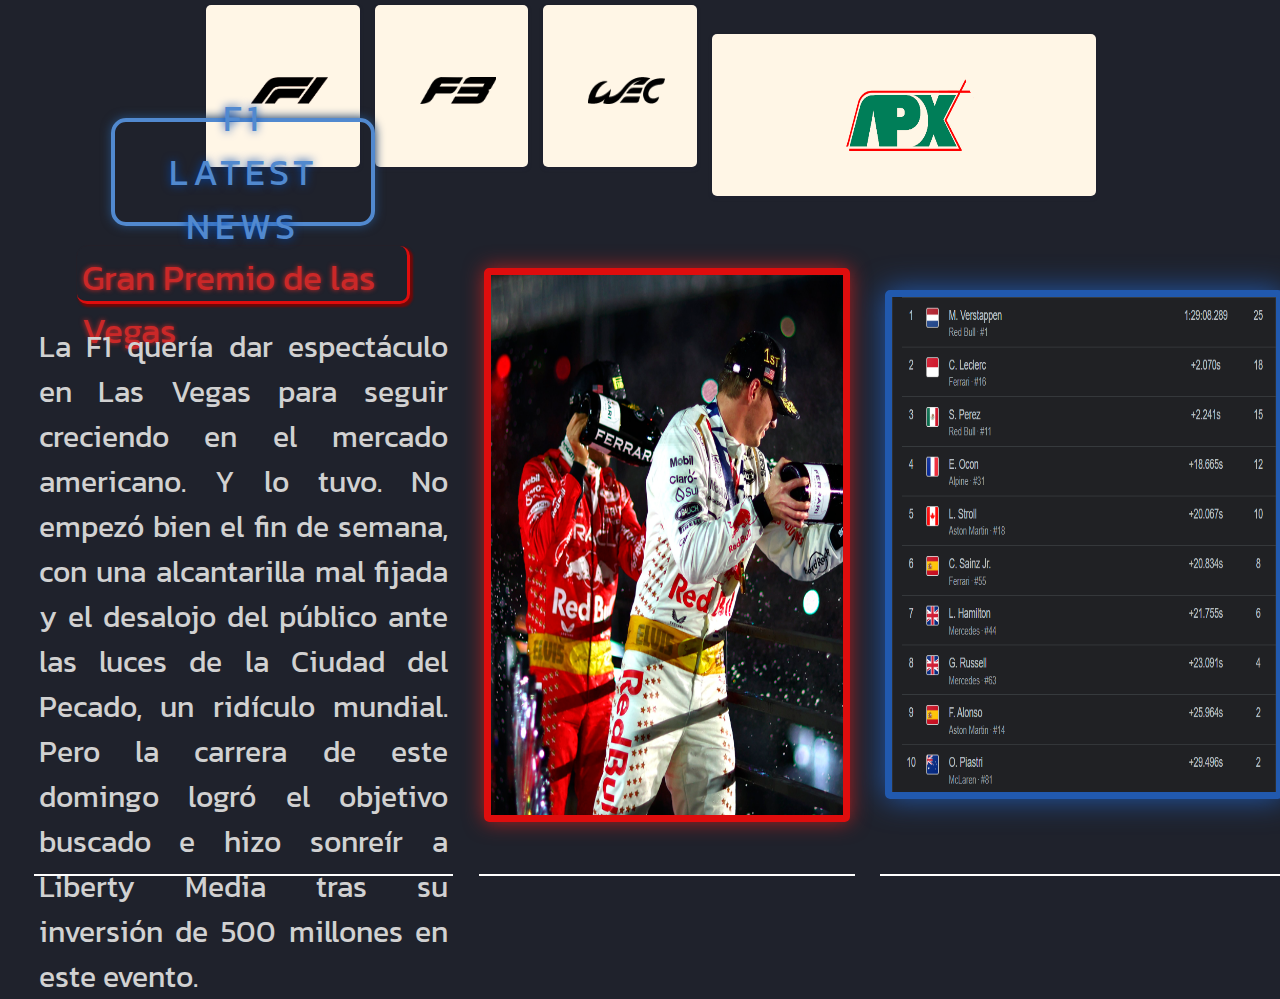
==== f1.html @ b7cca94f "V1" ====
<!DOCTYPE html>
<html lang="es">

<head>
  <meta charset="UTF-8">
  <meta name="viewport" content="width=device-width, initial-scale=1.0">
  <title>ApexRev</title>
  <!--Enlazo los estilos-->
  <link rel="stylesheet" href="styles/styles_f1.css">
  <!--Icono-->
  <link rel="icon" href="images/favicon-apex.png" type="image/x-icon">
  <!--Utilizo fuente de Google Fonts-->
  <link rel="preconnect" href="https://fonts.googleapis.com">
  <link rel="preconnect" href="https://fonts.gstatic.com" crossorigin>
  <link href="https://fonts.googleapis.com/css2?family=Kanit:wght@400&display=swap" rel="stylesheet">

</head>

<body>
  <!--Pagina de f1, tiene la misma estructura que la pagina inicial -->
  <div class="contenedorb">
    <div class="contenedorcabecera">
      <div class="contenedormenu">
        <div class="main">
          <div class="up">
            <a href="f1.html">
            <button class="card1">
              <img class="f1" src="images/F1.png">
            </button>
          </a>
          </div>
          <div class="down">
            <a href="f3.html">
            <button class="card3">
              <img class="f3" src="images/F3.png">
            </button>
            </a>
            <a href="wec.html">
            <button class="card4">
              <img class="wec" src="images/WEC.png">
            </button>
            </a>
            <a href="inicio.html">
            <button class="card5">
              <img class="apxrevmini" src="images/APXREV MINI.png">
            </button>
            </a>         
          </div>
        </div>
      </div>
    </div>
    <!--Seccion de noticias-->
    <div class="pagnews">
      <section class="news">
        <div class="titulonews">F1 <br>LATEST NEWS</div>
        <div class="tituloarticulo">
          Gran Premio de las Vegas
        </div>
        <div class="articulo">
          La F1 quería dar espectáculo en Las Vegas para seguir creciendo en el mercado americano. Y lo tuvo. No empezó bien el fin de semana, con 
          una alcantarilla mal fijada y el desalojo del público ante las luces de la Ciudad del Pecado, un ridículo mundial. 
          Pero la carrera de este domingo logró el objetivo buscado e hizo sonreír a Liberty Media tras su inversión de 500 millones en este evento. 
        </div>  
        <!--Imagenes-->   
      </section>      
      <section class="news"><img class="vegaslayout" src="images//f1-m/podiovegas.png"></section>
      <section class="news"><img class="vegasresult" src="images/f1-m/RESULTVEGAS.png"></section>
    </div>
  </div>
</body>

</html>
---- styles/styles_f1.css ----
* {
  margin: 0;
  padding: 0;
}

body {
  background-color: #1F222C;
}

.contenedorb {
  display: flex;
  width: 97vw;
  height: 99vh;
  flex-direction: column;
}

.contenedorcabecera {
  display: flex;
  justify-content: center;
  align-items: center;
  height: 20vh;
  width: 97vw;
  padding-bottom: 5px;
  margin-top: 2vh;
}

.contenedormenu {
  display: flex;
  justify-content: center;
  align-items: center;
  font-family: 'Acumin', sans-serif;
  font-size: 150px;
  color: #ffffff;
  width: 90vw;
  height: 20vh;
  margin-left: 0.4em;
}

.main {
  display: flex;
  flex-direction: row;
  gap: 0.1em;
}

.up {
  display: flex;
  flex-direction: row;
  gap: 0.1em;
}

.down {
  display: flex;
  flex-direction: row;
  gap: 0.1em
}

.card1 {
  width: 12vw;
  height: 18vh;
  outline: none;
  border: none;
  background: #fff6e6;
  box-shadow: rgba(50, 50, 93, 0.25) 0px 2px 5px -1px, rgba(0, 0, 0, 0.3) 0px 1px 3px -1px;
  transition: .2s ease-in-out;
  border-radius: 5px;
}

.f1 {
  width: 6vw;
  height: 3vh;
  margin-top: 1em;
  margin-left: 1em;
}

.card2 {
  width: 12vw;
  height: 18vh;
  outline: none;
  border: none;
  background: #fff6e6;
  box-shadow: rgba(50, 50, 93, 0.25) 0px 2px 5px -1px, rgba(0, 0, 0, 0.3) 0px 1px 3px -1px;
  transition: .2s ease-in-out;
  border-radius: 5px;

}

.f2 {
  width: 6vw;
  height: 3vh;
  margin-top: 1em;
  margin-left: 1em;
}

.card3 {
  width: 12vw;
  height: 18vh;
  outline: none;
  border: none;
  background: #fff6e6;
  box-shadow: #32325d40 0px 2px 5px -1px, rgba(0, 0, 0, 0.3) 0px 1px 3px -1px;
  transition: .2s ease-in-out;
  border-radius: 5px;

}

.f3 {
  width: 6vw;
  height: 3vh;
  margin-top: 1em;
  margin-left: 1em;
}

.card4 {
  width: 12vw;
  height: 18vh;
  outline: none;
  border: none;
  background: #fff6e6;
  box-shadow: rgba(50, 50, 93, 0.25) 0px 2px 5px -1px, rgba(0, 0, 0, 0.3) 0px 1px 3px -1px;
  transition: .2s ease-in-out;
  border-radius: 5px;

}

.wec {
  width: 6vw;
  height: 3vh;
  margin-top: 1em;
  margin-left: 1em;
}

.card5 {
  width: 30vw;
  height: 18vh;
  outline: none;
  border: none;
  margin-top: 7.5vh;
  background: #fff6e6;
  box-shadow: rgba(50, 50, 93, 0.25) 0px 2px 5px -1px, rgba(0, 0, 0, 0.3) 0px 1px 3px -1px;
  transition: .2s ease-in-out;
  border-radius: 5px;
}

.apxrevmini {
  width: 10vw;
  height: 10vh;
  margin-top: 1em;
  margin-left: 1em;
}

.card1:hover {
  cursor: pointer;
  scale: 1.02;
  background-color: #ff1d01;
  box-shadow: #ff1d01 0 0 10px 0;
}

.card1:active {
  cursor: pointer;
  scale: 1.1;
  background-color: #ff1d01;
}

.card2:hover {
  cursor: pointer;
  scale: 1.02;
  background-color: #0090d0;
  box-shadow: #0090d0 0 0 10px 0;
}

.card2:active {
  cursor: pointer;
  scale: 1.1;
  background-color: #0090d0;
}

.card3:hover {
  cursor: pointer;
  scale: 1.02;
  background-color: #d00000;
  box-shadow: #d00000 0 0 10px 0;
  
}

.card3:active {
  cursor: pointer;
  scale: 1.1;
  background-color: #d00000;
}

.card4:hover {
  cursor: pointer;
  scale: 1.02;
  background-color: #0046ac;
  box-shadow: #0046ac 0 0 10px 0;

}

.card4:active {
  cursor: pointer;
  scale: 1.1;
  background-color: #0046ac;
}

.card5:hover {
  cursor: pointer;
  scale: 1.02;
  background-color: #71c0f5;
  box-shadow: #71c0f5 0 0 10px 0;

}

.card5:active {
  cursor: pointer;
  scale: 1.1;
  background-color: #999999;
}

.pagnews {
  display: flex;
  flex-direction: row;
  width: 97vw;
  height: 80vh;
  margin-left:1.3em;
}

.news {
  display: flex;
  flex-direction: row;
  justify-content: center;
  align-items: center;
  margin: 0.8em;
  width: 32vw;
  height: 72vh;
  padding: 5px;
  color: whitesmoke;
  flex-direction: column;
  border-bottom: 2px solid white;
}

.titulonews {
  display: flex;
  justify-content: center;
  align-items: center;
  text-align: center;
  border: 4px solid #5189cf;
  border-radius: 15px;
  box-shadow: #254770 0 0 10px 1px;
  height: 10vh;
  width: 20vw;
  font-size: 4vh;
  letter-spacing: 5px;
  font-family: 'Kanit', 'Sans-serif';
  color: #5189cf;
  text-shadow: #0046ac 0 0 10px;
  padding-top: 5px;
  padding-bottom: 5px;
  margin-bottom: 10px;
}

.tituloarticulo {
  display: flex;
  justify-content: center;
  border-bottom: 3px solid #df0d0d;
  border-right: 3px solid #df0d0d;
  box-shadow: #700808 2px 2px 2px 1px;
  border-radius: 10px;
  padding: 5px;
  height: 5vh;
  font-size: 3.9vh;
  width: 25vw;
  margin-top: 10px;
  color: #ca2828;
  text-shadow: 0 0 5px;
  font-family: 'Kanit', 'Sans-serif';

}

.articulo {
  display: flex;
  justify-content: left;
  margin-top: 20px;
  font-family: 'Kanit', 'Sans-serif';
  height: 72vh;
  width: 32vw;
  font-size: 3.3vh;
  text-align: justify;
  flex-direction: column;
  color: #d1d1d1;
}

a {
  text-decoration: none;
  margin-top: -50px;
}

.vegaslayout {
  display: flex;
  width: 27.5vw;
  height: 60vh;
  margin: auto;
  box-shadow: rgb(174, 33, 33) 0 0 20px 0;
  border-radius: 5px;
  border:7px solid #df0d0d
}

.vegasresult {
  display: flex;
  width: 30vw;
  height: 55vh;
  margin: auto;
  border: 7px solid #2159ae;
  box-shadow: #2159ae 0 0 30px 0;
  border-radius: 5px;
}

/*Adapatado para moviles*/
@media only screen and (max-width:768px) {

  .contenedorb {
    display: flex;
    width: 97vw;
    height: 222vh;
    background-color: #1f222c;
  }

  .contenedorcabecera {
    height: 50vh;
    width: 96vw;
    margin-top: 0em;
  }

  .contenedormenu {
    margin-top: -1.75em;
    width: 97vw;
    height: 20vh;
    margin-left: 0em;
  }

  .card1, .card2, .card3, .card4 {
    margin-right: 0em;
    width: 17vw;
    height: 16vh;
    margin-top: 15vh;

  }

  .card5 {
    margin-top: 15vh;
    width: 17vw;
    height: 16vh;
  }

  .apxrevmini {
    width: 12vw;
    height: 6vh;
    margin-top: 1em;
    margin-left: 1em;
  }

  .f1,
  .f2,
  .f3 {
    width: 8vw;
    height: 3vh;
  }

  .wec {
    width: 9vw;
    height: 3vh;
  }

  .pagnews {
    display: flex;
    flex-direction: column;
    width: 97vw;
    height: 80vh;
    margin-top:-30vh;
    margin-left:0em;
  }

  .news {
    border: 0;
    margin-left: 0.5em;
    width: 93vw;
    height: 73vh;
    flex-direction: column;
    border-bottom: 2px solid white;
    padding-bottom: 1em;
  }

  .tituloarticulo {
    font-size: 3.9vh;
    width: 60vw;
  }

    .titulonews {
      margin-left: 0em;
      height: 10vh;
      width: 45vw;
      font-size: 4vh;
      letter-spacing: 5px;
      padding-bottom: 5px;
      margin-bottom: 0;
    }
   
    .articulo {
      display: flex;
      justify-content: center;
      margin-top: 20px;
      font-family: 'Kanit', 'Sans-serif';
      height: 72vh;
      width: 90vw;
      font-size: 3.5vh;
    }

    .vegaslayout {
      width: 60vw;
      height: 50vh;
    }
    
    .vegasresult {
      width: 80vw;
      height: 55vh;
    }
}

/*Adaptado a tablets*/
@media only screen and (min-width:768px) and (max-width:1024px) {
  .contenedorb {
    display: flex;
    width: 97vw;
    height: 222vh;
    background-color: #1f222c;
  }

  .contenedorcabecera {
    height: 50vh;
    width: 96vw;
    margin-top: 0em;
  }


  .contenedormenu {
    margin-top: -1.75em;
    width: 97vw;
    height: 20vh;
    margin-left: 0em;
  }

  .card1,.card3, .card4 {
    margin-right: 0em;
    width: 17vw;
    height: 16vh;
    margin-top:15vh;

  }

  .card5 {
    margin-top:15vh;
    width: 17vw;
    height: 16vh;
  }

  .apxrevmini {
    width: 12vw;
    height: 6vh;
    margin-top: 1em;
    margin-left: 1em;
  }

  .f1,
  .f3 {
    width: 8vw;
    height: 3vh;
  }

  .wec {
    width: 9vw;
    height: 3vh;
  }

  .pagnews {
    display: flex;
    flex-direction: column;
    width: 97vw;
    height: 80vh;
    margin-top:-30vh;
    margin-left:0em;
  }

  .news {
    border: 0;
    margin-left: 0.5em;
    width: 93vw;
    height: 73vh;
    flex-direction: column;
    border-bottom: 2px solid white;
    padding-bottom: 1em;
  }

  .tituloarticulo {
    font-size: 3.9vh;
    width: 60vw;
  }

    .titulonews {
      margin-left: 0em;
      height: 10vh;
      width: 45vw;
      font-size: 4vh;
      letter-spacing: 5px;
      padding-bottom: 5px;
      margin-bottom: 0;
    }
   
    .articulo {
      display: flex;
      justify-content: center;
      margin-top: 20px;
      font-family: 'Kanit', 'Sans-serif';
      height: 72vh;
      width: 90vw;
      font-size: 3.9vh;
    }

    .vegaslayout {
      width: 45vw;
      height: 50vh;
    }
    
    .vegasresult {
      width: 60vw;
      height: 55vh;
    }
}
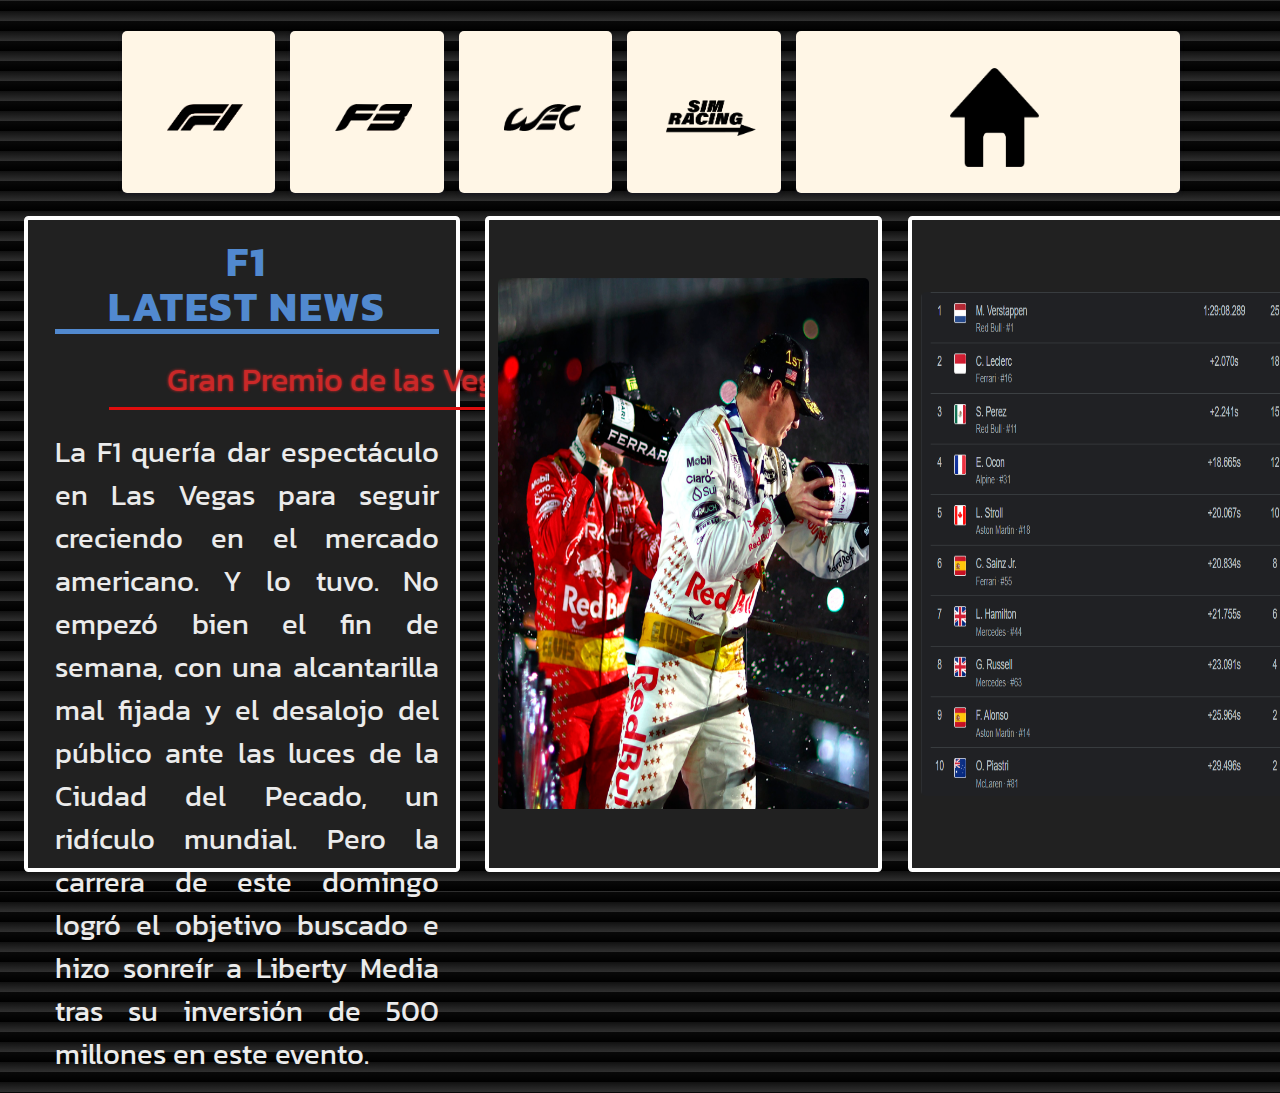
==== commit 2b225658: "Pagina nueva" ====
--- a/f1.html
+++ b/f1.html
@@ -17,38 +17,43 @@
 </head>
 
 <body>
-  <!--Pagina de f1, tiene la misma estructura que la pagina inicial -->
+  <!--Página principal-->
   <div class="contenedorb">
-    <div class="contenedorcabecera">
+    <header class="contenedorcabecera">
       <div class="contenedormenu">
         <div class="main">
           <div class="up">
             <a href="f1.html">
-            <button class="card1">
-              <img class="f1" src="images/F1.png">
-            </button>
-          </a>
+              <button class="card1">
+                <img class="f1" src="images/F1.png">
+              </button>
+            </a>
           </div>
           <div class="down">
             <a href="f3.html">
-            <button class="card3">
-              <img class="f3" src="images/F3.png">
-            </button>
+              <button class="card3">
+                <img class="f3" src="images/F3.png">
+              </button>
             </a>
             <a href="wec.html">
-            <button class="card4">
-              <img class="wec" src="images/WEC.png">
-            </button>
+              <button class="card6">
+                <img class="wec" src="images/WEC.png">
+              </button>
             </a>
-            <a href="inicio.html">
-            <button class="card5">
-              <img class="apxrevmini" src="images/APXREV MINI.png">
-            </button>
-            </a>         
+            <a href="simracing.html">
+              <button class="card4">
+                <img class="sim" src="images/SIMRACING.png">
+              </button>
+            </a>
+            <a href="index.html">
+              <button class="card5">
+                <img class="house" src="images/house.png">
+              </button>
+            </a>
           </div>
         </div>
       </div>
-    </div>
+    </header>
     <!--Seccion de noticias-->
     <div class="pagnews">
       <section class="news">
@@ -57,16 +62,21 @@
           Gran Premio de las Vegas
         </div>
         <div class="articulo">
-          La F1 quería dar espectáculo en Las Vegas para seguir creciendo en el mercado americano. Y lo tuvo. No empezó bien el fin de semana, con 
-          una alcantarilla mal fijada y el desalojo del público ante las luces de la Ciudad del Pecado, un ridículo mundial. 
-          Pero la carrera de este domingo logró el objetivo buscado e hizo sonreír a Liberty Media tras su inversión de 500 millones en este evento. 
-        </div>  
-        <!--Imagenes-->   
-      </section>      
+          La F1 quería dar espectáculo en Las Vegas para seguir creciendo en el mercado americano. Y lo tuvo. No empezó
+          bien el fin de semana, con
+          una alcantarilla mal fijada y el desalojo del público ante las luces de la Ciudad del Pecado, un ridículo
+          mundial.
+          Pero la carrera de este domingo logró el objetivo buscado e hizo sonreír a Liberty Media tras su inversión de
+          500 millones en este evento.
+        </div>
+        <!--Imagenes-->
+      </section>
       <section class="news"><img class="vegaslayout" src="images//f1-m/podiovegas.png"></section>
       <section class="news"><img class="vegasresult" src="images/f1-m/RESULTVEGAS.png"></section>
     </div>
   </div>
 </body>
 
+</body>
+
 </html>--- a/styles/styles_f1.css
+++ b/styles/styles_f1.css
@@ -1,11 +1,16 @@
+/*Decoracion de la página, medidas, y responsive*/
+
 * {
   margin: 0;
   padding: 0;
 }
 
 body {
-  background-color: #1F222C;
-}
+  width: 100%;
+  height: 100%;
+  background: repeating-linear-gradient(0deg, #000000, #090909 10px, #303030 1px, #111111 20px);
+}
+
 
 .contenedorb {
   display: flex;
@@ -63,28 +68,10 @@
   box-shadow: rgba(50, 50, 93, 0.25) 0px 2px 5px -1px, rgba(0, 0, 0, 0.3) 0px 1px 3px -1px;
   transition: .2s ease-in-out;
   border-radius: 5px;
+  margin-top: 7.5vh;
 }
 
 .f1 {
-  width: 6vw;
-  height: 3vh;
-  margin-top: 1em;
-  margin-left: 1em;
-}
-
-.card2 {
-  width: 12vw;
-  height: 18vh;
-  outline: none;
-  border: none;
-  background: #fff6e6;
-  box-shadow: rgba(50, 50, 93, 0.25) 0px 2px 5px -1px, rgba(0, 0, 0, 0.3) 0px 1px 3px -1px;
-  transition: .2s ease-in-out;
-  border-radius: 5px;
-
-}
-
-.f2 {
   width: 6vw;
   height: 3vh;
   margin-top: 1em;
@@ -100,6 +87,7 @@
   box-shadow: #32325d40 0px 2px 5px -1px, rgba(0, 0, 0, 0.3) 0px 1px 3px -1px;
   transition: .2s ease-in-out;
   border-radius: 5px;
+  margin-top: 7.5vh;
 
 }
 
@@ -119,7 +107,26 @@
   box-shadow: rgba(50, 50, 93, 0.25) 0px 2px 5px -1px, rgba(0, 0, 0, 0.3) 0px 1px 3px -1px;
   transition: .2s ease-in-out;
   border-radius: 5px;
-
+  margin-top: 7.5vh
+}
+
+.sim {
+  width: 7vw;
+  height: 4vh;
+  margin-top: 1em;
+  margin-left: 1em;
+}
+
+.card6 {
+  width: 12vw;
+  height: 18vh;
+  outline: none;
+  border: none;
+  background: #fff6e6;
+  box-shadow: rgba(50, 50, 93, 0.25) 0px 2px 5px -1px, rgba(0, 0, 0, 0.3) 0px 1px 3px -1px;
+  transition: .2s ease-in-out;
+  border-radius: 5px;
+  margin-top: 7.5vh;
 }
 
 .wec {
@@ -141,9 +148,9 @@
   border-radius: 5px;
 }
 
-.apxrevmini {
-  width: 10vw;
-  height: 10vh;
+.house {
+  width: 7vw;
+  height: 11vh;
   margin-top: 1em;
   margin-left: 1em;
 }
@@ -153,6 +160,7 @@
   scale: 1.02;
   background-color: #ff1d01;
   box-shadow: #ff1d01 0 0 10px 0;
+  border: 2px solid white;
 }
 
 .card1:active {
@@ -166,6 +174,7 @@
   scale: 1.02;
   background-color: #0090d0;
   box-shadow: #0090d0 0 0 10px 0;
+  border: 2px solid white;
 }
 
 .card2:active {
@@ -179,24 +188,41 @@
   scale: 1.02;
   background-color: #d00000;
   box-shadow: #d00000 0 0 10px 0;
-  
+  border: 2px solid white;
 }
 
 .card3:active {
   cursor: pointer;
   scale: 1.1;
   background-color: #d00000;
+
 }
 
 .card4:hover {
+  cursor: pointer;
+  scale: 1.02;
+  background-color: #e9cb24;
+  box-shadow: #e9cb24 0 0 10px 0;
+  border: 2px solid white;
+
+}
+
+.card4:active {
+  cursor: pointer;
+  scale: 1.1;
+  background-color: #e9cb24;
+}
+
+.card6:hover {
   cursor: pointer;
   scale: 1.02;
   background-color: #0046ac;
   box-shadow: #0046ac 0 0 10px 0;
-
-}
-
-.card4:active {
+  border: 2px solid white;
+
+}
+
+.card6:active {
   cursor: pointer;
   scale: 1.1;
   background-color: #0046ac;
@@ -205,9 +231,9 @@
 .card5:hover {
   cursor: pointer;
   scale: 1.02;
-  background-color: #71c0f5;
-  box-shadow: #71c0f5 0 0 10px 0;
-
+  background-color: #0090d0;
+  box-shadow: #0090d0 0 0 10px 0;
+  border: 2px solid white;
 }
 
 .card5:active {
@@ -221,21 +247,21 @@
   flex-direction: row;
   width: 97vw;
   height: 80vh;
-  margin-left:1.3em;
+  margin-left: 0.7em;
+
 }
 
 .news {
   display: flex;
   flex-direction: row;
-  justify-content: center;
-  align-items: center;
   margin: 0.8em;
   width: 32vw;
-  height: 72vh;
-  padding: 5px;
-  color: whitesmoke;
+  height: 70vh;
+  padding: 1vh;
   flex-direction: column;
-  border-bottom: 2px solid white;
+  border: 0.5vh solid white;
+  border-radius: 0.5vh;
+  background-color: rgb(33, 33, 33);
 }
 
 .titulonews {
@@ -243,36 +269,34 @@
   justify-content: center;
   align-items: center;
   text-align: center;
-  border: 4px solid #5189cf;
-  border-radius: 15px;
-  box-shadow: #254770 0 0 10px 1px;
+  border-bottom: 5px solid #5189cf;
   height: 10vh;
-  width: 20vw;
-  font-size: 4vh;
-  letter-spacing: 5px;
+  width: 30vw;
+  font-size: 4.6vh;
+  letter-spacing: 2px;
+  line-height: 5vh;
   font-family: 'Kanit', 'Sans-serif';
+  font-weight: bold;
   color: #5189cf;
-  text-shadow: #0046ac 0 0 10px;
-  padding-top: 5px;
-  padding-bottom: 5px;
-  margin-bottom: 10px;
+  margin-bottom: 2vh;
+  margin-top: 10px;
+  margin-left: 2vh;
 }
 
 .tituloarticulo {
   display: flex;
   justify-content: center;
+  align-items: center;
   border-bottom: 3px solid #df0d0d;
-  border-right: 3px solid #df0d0d;
-  box-shadow: #700808 2px 2px 2px 1px;
-  border-radius: 10px;
   padding: 5px;
   height: 5vh;
-  font-size: 3.9vh;
-  width: 25vw;
-  margin-top: 10px;
+  width: 52vh;
+  font-size: 3.6vh;
   color: #ca2828;
-  text-shadow: 0 0 5px;
+  text-shadow: 0 0 3px;
   font-family: 'Kanit', 'Sans-serif';
+  margin-left: 8vh;
+  margin-bottom: -2vh;
 
 }
 
@@ -282,11 +306,11 @@
   margin-top: 20px;
   font-family: 'Kanit', 'Sans-serif';
   height: 72vh;
-  width: 32vw;
-  font-size: 3.3vh;
+  width: 30vw;
+  font-size: 3.2vh;
   text-align: justify;
-  flex-direction: column;
-  color: #d1d1d1;
+  color: #ebebeb;
+  padding: 2vh;
 }
 
 a {
@@ -296,32 +320,27 @@
 
 .vegaslayout {
   display: flex;
-  width: 27.5vw;
-  height: 60vh;
+  width: 29vw;
+  height: 59vh;
   margin: auto;
-  box-shadow: rgb(174, 33, 33) 0 0 20px 0;
-  border-radius: 5px;
-  border:7px solid #df0d0d
+  border-radius: 5px;
 }
 
 .vegasresult {
   display: flex;
-  width: 30vw;
-  height: 55vh;
+  width: 29vw;
+  height: 56vh;
   margin: auto;
-  border: 7px solid #2159ae;
-  box-shadow: #2159ae 0 0 30px 0;
-  border-radius: 5px;
-}
-
-/*Adapatado para moviles*/
+  border-radius: 5px;
+}
+
+/*Adaptado para moviles*/
 @media only screen and (max-width:768px) {
 
   .contenedorb {
-    display: flex;
-    width: 97vw;
-    height: 222vh;
-    background-color: #1f222c;
+    width: 100%;
+    height: 100%;
+    background: repeating-linear-gradient(0deg, #000000, #090909 10px, #303030 1px, #111111 20px);
   }
 
   .contenedorcabecera {
@@ -331,18 +350,27 @@
   }
 
   .contenedormenu {
-    margin-top: -1.75em;
+    margin-top: -1em;
+    margin-bottom: 20vh;
     width: 97vw;
     height: 20vh;
     margin-left: 0em;
   }
 
-  .card1, .card2, .card3, .card4 {
+  .card1,
+  .card3,
+  .card4 {
     margin-right: 0em;
     width: 17vw;
     height: 16vh;
     margin-top: 15vh;
-
+  }
+
+  .card6 {
+    margin-right: 0em;
+    width: 17vw;
+    height: 16vh;
+    margin-top: 15vh;
   }
 
   .card5 {
@@ -358,25 +386,35 @@
     margin-left: 1em;
   }
 
-  .f1,
-  .f2,
+  .f1 {
+    width: 7vw;
+    height: 3vh;
+  }
+
+
   .f3 {
     width: 8vw;
     height: 3vh;
   }
 
   .wec {
-    width: 9vw;
-    height: 3vh;
-  }
+    width: 9.5vw;
+    height: 4vh;
+  }
+
+  .sim {
+    width: 8vw;
+    height: 4vh;
+  }
+
 
   .pagnews {
     display: flex;
     flex-direction: column;
     width: 97vw;
     height: 80vh;
-    margin-top:-30vh;
-    margin-left:0em;
+    margin-top: -30vh;
+    margin-left: 0em;
   }
 
   .news {
@@ -385,79 +423,86 @@
     width: 93vw;
     height: 73vh;
     flex-direction: column;
-    border-bottom: 2px solid white;
+    border: 2px solid white;
     padding-bottom: 1em;
   }
 
-  .tituloarticulo {
-    font-size: 3.9vh;
-    width: 60vw;
-  }
-
-    .titulonews {
-      margin-left: 0em;
-      height: 10vh;
-      width: 45vw;
-      font-size: 4vh;
-      letter-spacing: 5px;
-      padding-bottom: 5px;
-      margin-bottom: 0;
-    }
-   
-    .articulo {
-      display: flex;
-      justify-content: center;
-      margin-top: 20px;
-      font-family: 'Kanit', 'Sans-serif';
-      height: 72vh;
-      width: 90vw;
-      font-size: 3.5vh;
-    }
-
-    .vegaslayout {
-      width: 60vw;
-      height: 50vh;
-    }
-    
-    .vegasresult {
-      width: 80vw;
-      height: 55vh;
-    }
-}
-
-/*Adaptado a tablets*/
+  .titulonews {
+    margin-left: 5em;
+    height: 10vh;
+    width: 45vw;
+    font-size: 4vh;
+    letter-spacing: 5px;
+    padding-bottom: 5px;
+    margin-bottom: 0;
+  }
+
+  .articulo {
+    display: flex;
+    justify-content: center;
+    margin-top: 20px;
+    font-family: 'Kanit', 'Sans-serif';
+    height: 72vh;
+    width: 90vw;
+    font-size: 3vh;
+    text-align: justify;
+    flex-direction: column;
+    color: #d1d1d1;
+  }
+
+  .vegaslayout {
+    width: 70vw;
+    height: 57vh;
+  }
+
+  .vegasresult {
+    width: 80vw;
+    height: 60vh;
+  }
+}
+
+/*Adaptado para tablets*/
 @media only screen and (min-width:768px) and (max-width:1024px) {
+
   .contenedorb {
-    display: flex;
-    width: 97vw;
-    height: 222vh;
-    background-color: #1f222c;
+    width: 100%;
+    height: 100%;
+    background: repeating-linear-gradient(0deg, #000000, #090909 10px, #303030 1px, #111111 20px);
   }
 
   .contenedorcabecera {
     height: 50vh;
     width: 96vw;
     margin-top: 0em;
-  }
-
+
+  }
 
   .contenedormenu {
-    margin-top: -1.75em;
+    margin-top: -1em;
+    margin-bottom: 20vh;
     width: 97vw;
     height: 20vh;
     margin-left: 0em;
   }
 
-  .card1,.card3, .card4 {
+  .card1,
+  .card3,
+  .card4 {
     margin-right: 0em;
     width: 17vw;
     height: 16vh;
-    margin-top:15vh;
-
+    margin-top: 15vh;
+  }
+
+  .card6 {
+    margin-right: 0em;
+    width: 17vw;
+    height: 16vh;
+    margin-top: 15vh;
   }
 
   .card5 {
-    margin-top:15vh;
+    margin-top: 15vh;
     width: 17vw;
     height: 16vh;
   }
@@ -485,52 +530,46 @@
     flex-direction: column;
     width: 97vw;
     height: 80vh;
-    margin-top:-30vh;
-    margin-left:0em;
+    margin-top: -30vh;
+    margin-left: 0;
   }
 
   .news {
-    border: 0;
-    margin-left: 0.5em;
     width: 93vw;
     height: 73vh;
-    flex-direction: column;
-    border-bottom: 2px solid white;
-    padding-bottom: 1em;
+    border: 2px solid white;
+
+  }
+
+  .titulonews {
+    height: 10vh;
+    width: 45vw;
+    font-size: 4vh;
+    letter-spacing: 5px;
+    padding-bottom: 5px;
+    margin-bottom: 2vh;
   }
 
   .tituloarticulo {
-    font-size: 3.9vh;
-    width: 60vw;
-  }
-
-    .titulonews {
-      margin-left: 0em;
-      height: 10vh;
-      width: 45vw;
-      font-size: 4vh;
-      letter-spacing: 5px;
-      padding-bottom: 5px;
-      margin-bottom: 0;
-    }
-   
-    .articulo {
-      display: flex;
-      justify-content: center;
-      margin-top: 20px;
-      font-family: 'Kanit', 'Sans-serif';
-      height: 72vh;
-      width: 90vw;
-      font-size: 3.9vh;
-    }
-
-    .vegaslayout {
-      width: 45vw;
-      height: 50vh;
-    }
-    
-    .vegasresult {
-      width: 60vw;
-      height: 55vh;
-    }
-}
+    margin: 0;
+  }
+
+  .articulo {
+    display: flex;
+    height: 72vh;
+    width: 90vw;
+    font-size: 3.5vh;
+    text-align: justify;
+    color: #d1d1d1;
+  }
+
+  .vegaslayout {
+    width: 65vw;
+    height: 58vh;
+  }
+
+  .vegasresult {
+    width: 75vw;
+    height: 60vh;
+  }
+}